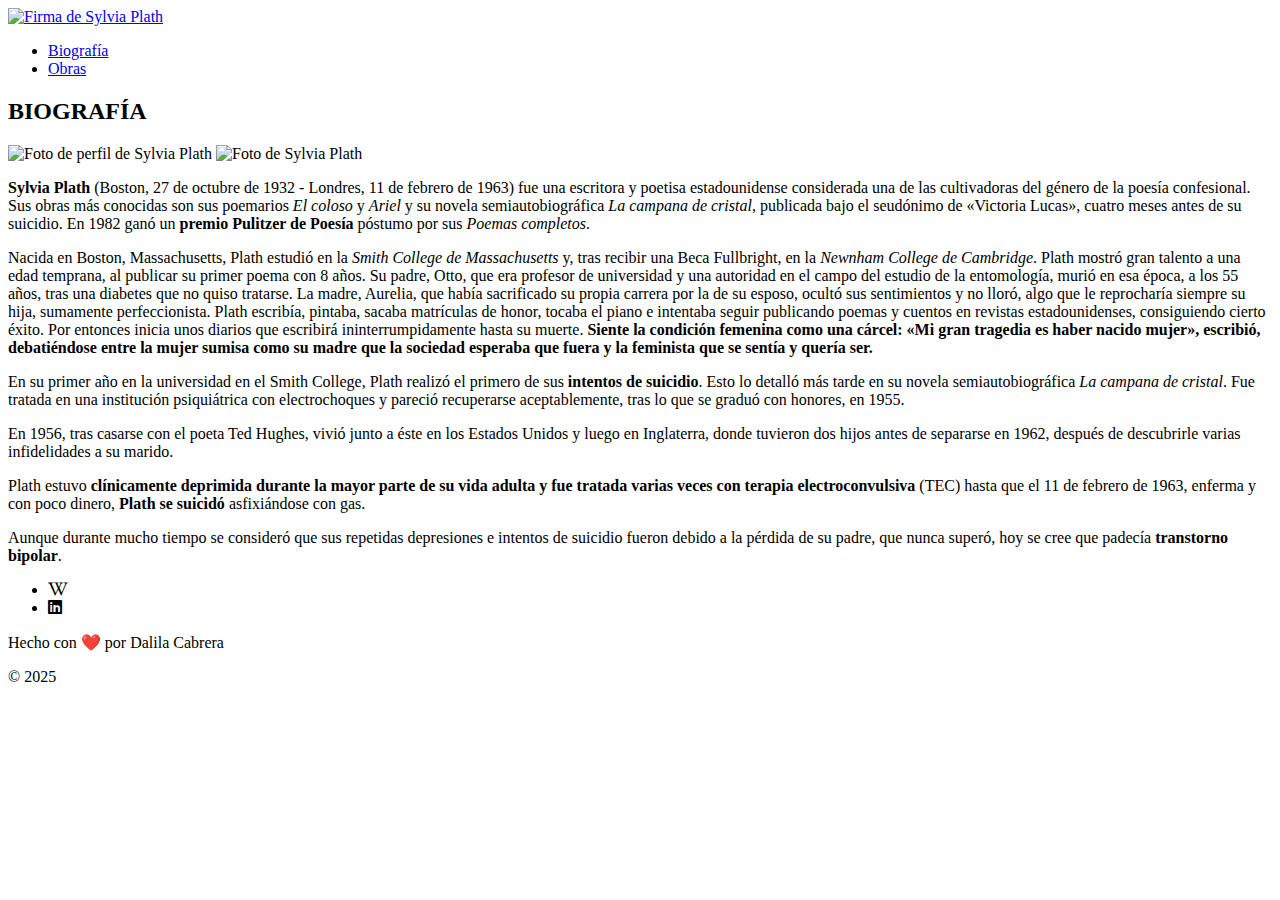
==== biografia.html @ 27d596f9 "html hecho más o menos" ====
<!DOCTYPE html>
<html lang="es">

<head>
    <meta charset="UTF-8">
    <meta name="viewport" content="width=device-width, initial-scale=1.0">
    <meta name="description"
        content="Portfolio y muestra del trabajo de la escritora y poeta estadounidense pionera en feminismo y salud mental, Sylvia Plath">
    <title>Sylvia Plath Portfolio</title>
    <link rel="stylesheet" href="styles.css">
    <link rel="stylesheet" href="https://cdnjs.cloudflare.com/ajax/libs/font-awesome/6.7.2/css/all.min.css"
        integrity="sha512-Evv84Mr4kqVGRNSgIGL/F/aIDqQb7xQ2vcrdIwxfjThSH8CSR7PBEakCr51Ck+w+/U6swU2Im1vVX0SVk9ABhg=="
        crossorigin="anonymous" referrerpolicy="no-referrer" />
    <link rel="icon" href="favicon.ico" type="image/x-icon"> <!--Añadir imagen de icono-->
</head>

<body>
    <header>
        <nav>
            <a href="index.html"> <img
                    src="https://upload.wikimedia.org/wikipedia/commons/thumb/a/ae/Sylvia_Plath_signature_%28Mademoiselle_1953%29.svg/175px-Sylvia_Plath_signature_%28Mademoiselle_1953%29.svg.png"
                    alt="Firma de Sylvia Plath" /></a>
            <ul id="nav-links">
                <li class="nav-link"><a href="biografia.html">Biografía</a></li>
                <li class="nav-link"><a href="obras.html">Obras</a></li>
            </ul>
        </nav>
    </header>
    <main>
        <section id="biografia">
            <h2>BIOGRAFÍA</h2>
            <img src="https://tse4.mm.bing.net/th?id=OIP.HS1hg8wdQtMNdMarZSqQKwHaL3&pid=Api"
                alt="Foto de perfil de Sylvia Plath" />
            <img src="https://tse4.mm.bing.net/th?id=OIP.hftOoNaIKgZHKU1VGIEerwHaLH&pid=Api"
                alt="Foto de Sylvia Plath" />
            <article class="bio-wiki">
                <p><strong>Sylvia Plath</strong> (Boston, 27 de octubre de 1932 - Londres, 11 de febrero de 1963) fue
                    una escritora y poetisa estadounidense considerada una de las cultivadoras del género de la poesía
                    confesional.
                    Sus obras más conocidas son sus poemarios <em>El coloso</em> y <em>Ariel</em> y su novela
                    semiautobiográfica <em>La campana de cristal</em>, publicada bajo el seudónimo de «Victoria Lucas»,
                    cuatro meses antes de su suicidio. En 1982 ganó un <strong>premio Pulitzer de Poesía</strong>
                    póstumo por sus <em>Poemas completos</em>.</p>
                <p>Nacida en Boston, Massachusetts, Plath estudió en la <em>Smith College de Massachusetts</em> y, tras
                    recibir una Beca Fullbright, en la <em>Newnham College de Cambridge</em>. Plath mostró gran talento
                    a una edad temprana, al publicar su primer poema con 8 años.
                    Su padre, Otto, que era profesor de universidad y una autoridad en el campo del estudio de la
                    entomología, murió en esa época, a los 55 años, tras una diabetes que no quiso tratarse. La madre,
                    Aurelia, que había sacrificado su propia carrera por la de su esposo, ocultó sus sentimientos y no
                    lloró,
                    algo que le reprocharía siempre su hija, sumamente perfeccionista. Plath escribía, pintaba, sacaba
                    matrículas de honor, tocaba el piano e intentaba seguir publicando poemas y cuentos en revistas
                    estadounidenses, consiguiendo cierto éxito.
                    Por entonces inicia unos diarios que escribirá ininterrumpidamente hasta su muerte. <strong>Siente
                        la condición femenina como una cárcel: «Mi gran tragedia es haber nacido mujer», escribió,
                        debatiéndose entre la mujer sumisa como su madre que la sociedad esperaba que fuera y la
                        feminista que se sentía y quería ser.</strong></p>
                <p>En su primer año en la universidad en el Smith College, Plath realizó el primero de sus
                    <strong>intentos de suicidio</strong>. Esto lo detalló más tarde en su novela semiautobiográfica
                    <em>La campana de cristal</em>.
                    Fue tratada en una institución psiquiátrica con electrochoques y pareció recuperarse aceptablemente,
                    tras lo que se graduó con honores, en 1955.
                </p>
                <p>En 1956, tras casarse con el poeta Ted Hughes, vivió junto a éste en los Estados Unidos y luego en
                    Inglaterra, donde tuvieron dos hijos antes de separarse en 1962, después de descubrirle varias
                    infidelidades a su marido.</p>
                <p>Plath estuvo <strong>clínicamente deprimida durante la mayor parte de su vida adulta y fue tratada
                        varias veces con terapia electroconvulsiva</strong> (TEC) hasta que el 11 de febrero de 1963,
                    enferma y con poco dinero, <strong>Plath se suicidó</strong> asfixiándose con gas.</p>
                <p>Aunque durante mucho tiempo se consideró que sus repetidas depresiones e intentos de suicidio fueron
                    debido a la pérdida de su padre, que nunca superó, hoy se cree que padecía <strong>transtorno
                        bipolar</strong>.</p>
            </article>
        </section>
    </main>

    <footer>
        <ul class="contact-list">
            <li class="contact-link">
                <a href="https://es.wikipedia.org/wiki/Sylvia_Plath">
                    <i class="fa-brands fa-wikipedia-w" style="color: #000000;"></i>
                </a>
            </li>
            <li class="contact-link">
                <a href="https://www.linkedin.com/in/dalila-cabrera-rios/">
                    <i class="fa-brands fa-linkedin" style="color: #000000;"></i>
                </a>
            </li>
        </ul>
        <p class="footer-text">Hecho con ❤️ por Dalila Cabrera</p>
        <p>© 2025</p>
    </footer>
</body>

</html>
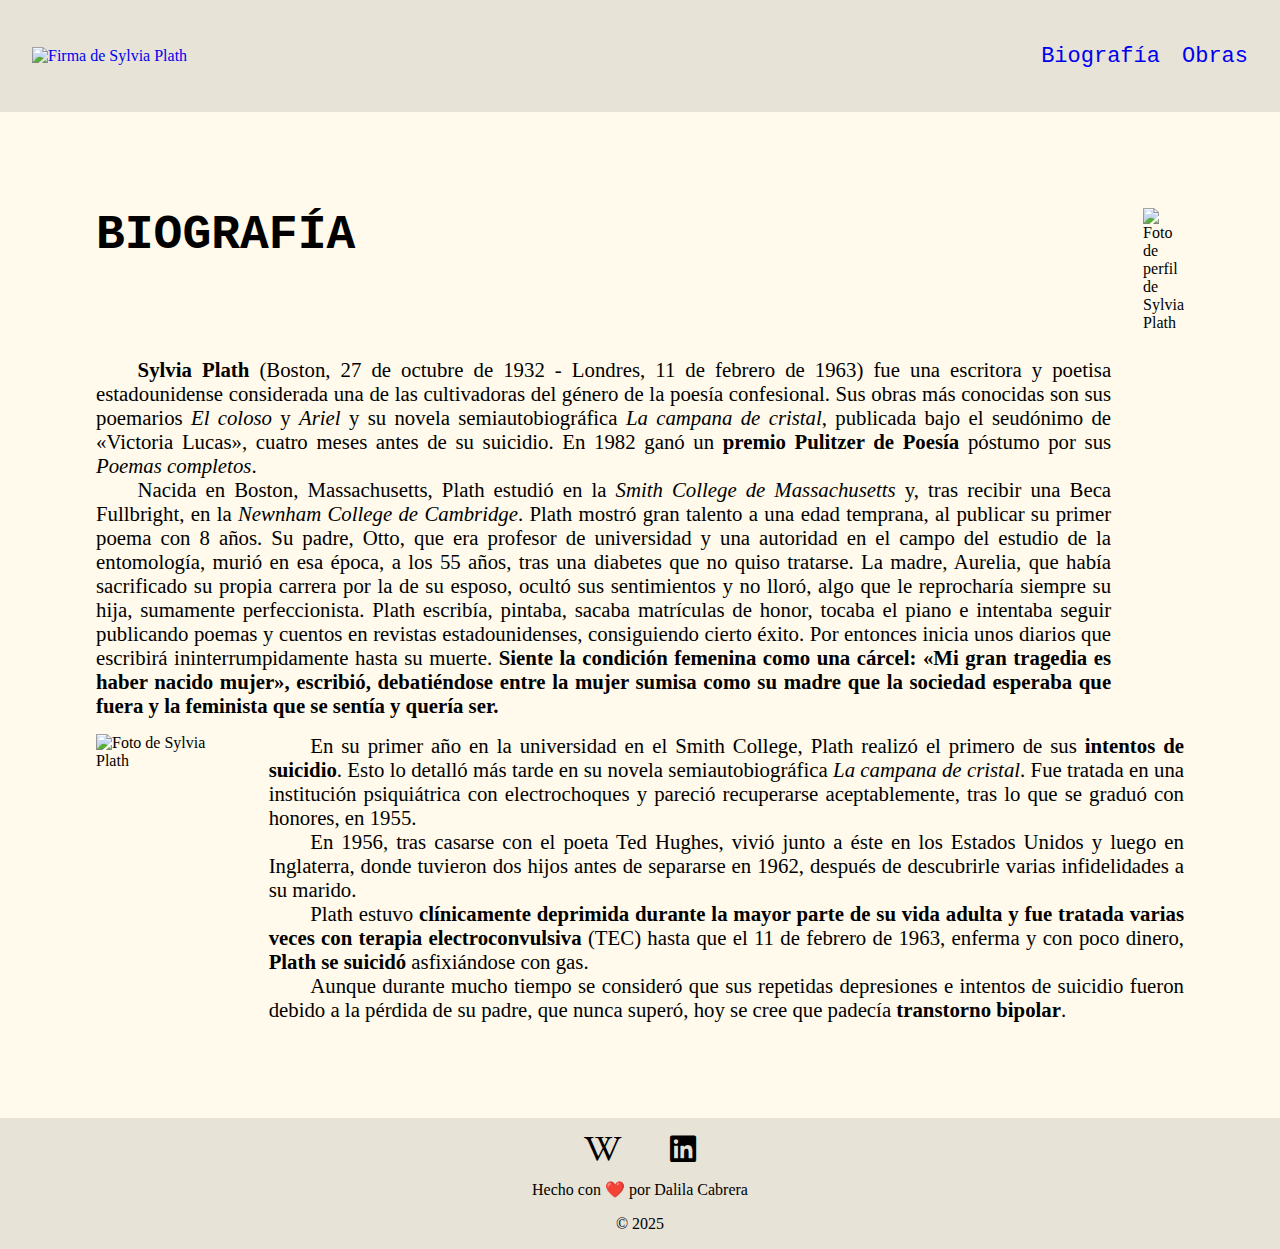
==== commit 0a5fc12c: "css hecho con ayuda de anais que es la mejor" ====
--- a/biografia.html
+++ b/biografia.html
@@ -11,7 +11,9 @@
     <link rel="stylesheet" href="https://cdnjs.cloudflare.com/ajax/libs/font-awesome/6.7.2/css/all.min.css"
         integrity="sha512-Evv84Mr4kqVGRNSgIGL/F/aIDqQb7xQ2vcrdIwxfjThSH8CSR7PBEakCr51Ck+w+/U6swU2Im1vVX0SVk9ABhg=="
         crossorigin="anonymous" referrerpolicy="no-referrer" />
-    <link rel="icon" href="favicon.ico" type="image/x-icon"> <!--Añadir imagen de icono-->
+    <link rel="icon"
+        href="https://us.123rf.com/450wm/rawpixel/rawpixel1709/rawpixel170903175/86964240-vector-de-icono-de-m%C3%A1quina-de-escribir.jpg"
+        type="image/x-icon">
 </head>
 
 <body>
@@ -28,48 +30,69 @@
     </header>
     <main>
         <section id="biografia">
-            <h2>BIOGRAFÍA</h2>
-            <img src="https://tse4.mm.bing.net/th?id=OIP.HS1hg8wdQtMNdMarZSqQKwHaL3&pid=Api"
-                alt="Foto de perfil de Sylvia Plath" />
-            <img src="https://tse4.mm.bing.net/th?id=OIP.hftOoNaIKgZHKU1VGIEerwHaLH&pid=Api"
-                alt="Foto de Sylvia Plath" />
-            <article class="bio-wiki">
-                <p><strong>Sylvia Plath</strong> (Boston, 27 de octubre de 1932 - Londres, 11 de febrero de 1963) fue
-                    una escritora y poetisa estadounidense considerada una de las cultivadoras del género de la poesía
-                    confesional.
-                    Sus obras más conocidas son sus poemarios <em>El coloso</em> y <em>Ariel</em> y su novela
-                    semiautobiográfica <em>La campana de cristal</em>, publicada bajo el seudónimo de «Victoria Lucas»,
-                    cuatro meses antes de su suicidio. En 1982 ganó un <strong>premio Pulitzer de Poesía</strong>
-                    póstumo por sus <em>Poemas completos</em>.</p>
-                <p>Nacida en Boston, Massachusetts, Plath estudió en la <em>Smith College de Massachusetts</em> y, tras
-                    recibir una Beca Fullbright, en la <em>Newnham College de Cambridge</em>. Plath mostró gran talento
-                    a una edad temprana, al publicar su primer poema con 8 años.
-                    Su padre, Otto, que era profesor de universidad y una autoridad en el campo del estudio de la
-                    entomología, murió en esa época, a los 55 años, tras una diabetes que no quiso tratarse. La madre,
-                    Aurelia, que había sacrificado su propia carrera por la de su esposo, ocultó sus sentimientos y no
-                    lloró,
-                    algo que le reprocharía siempre su hija, sumamente perfeccionista. Plath escribía, pintaba, sacaba
-                    matrículas de honor, tocaba el piano e intentaba seguir publicando poemas y cuentos en revistas
-                    estadounidenses, consiguiendo cierto éxito.
-                    Por entonces inicia unos diarios que escribirá ininterrumpidamente hasta su muerte. <strong>Siente
-                        la condición femenina como una cárcel: «Mi gran tragedia es haber nacido mujer», escribió,
-                        debatiéndose entre la mujer sumisa como su madre que la sociedad esperaba que fuera y la
-                        feminista que se sentía y quería ser.</strong></p>
-                <p>En su primer año en la universidad en el Smith College, Plath realizó el primero de sus
-                    <strong>intentos de suicidio</strong>. Esto lo detalló más tarde en su novela semiautobiográfica
-                    <em>La campana de cristal</em>.
-                    Fue tratada en una institución psiquiátrica con electrochoques y pareció recuperarse aceptablemente,
-                    tras lo que se graduó con honores, en 1955.
-                </p>
-                <p>En 1956, tras casarse con el poeta Ted Hughes, vivió junto a éste en los Estados Unidos y luego en
-                    Inglaterra, donde tuvieron dos hijos antes de separarse en 1962, después de descubrirle varias
-                    infidelidades a su marido.</p>
-                <p>Plath estuvo <strong>clínicamente deprimida durante la mayor parte de su vida adulta y fue tratada
-                        varias veces con terapia electroconvulsiva</strong> (TEC) hasta que el 11 de febrero de 1963,
-                    enferma y con poco dinero, <strong>Plath se suicidó</strong> asfixiándose con gas.</p>
-                <p>Aunque durante mucho tiempo se consideró que sus repetidas depresiones e intentos de suicidio fueron
-                    debido a la pérdida de su padre, que nunca superó, hoy se cree que padecía <strong>transtorno
-                        bipolar</strong>.</p>
+            <article class="parte1 biotodo">
+                <div class="parte1-texto">
+                    <h2>BIOGRAFÍA</h2>
+                    <p><strong>Sylvia Plath</strong> (Boston, 27 de octubre de 1932 - Londres, 11 de febrero de 1963)
+                        fue
+                        una escritora y poetisa estadounidense considerada una de las cultivadoras del género de la
+                        poesía
+                        confesional.
+                        Sus obras más conocidas son sus poemarios <em>El coloso</em> y <em>Ariel</em> y su novela
+                        semiautobiográfica <em>La campana de cristal</em>, publicada bajo el seudónimo de «Victoria
+                        Lucas»,
+                        cuatro meses antes de su suicidio. En 1982 ganó un <strong>premio Pulitzer de Poesía</strong>
+                        póstumo por sus <em>Poemas completos</em>.</p>
+                    <p>Nacida en Boston, Massachusetts, Plath estudió en la <em>Smith College de Massachusetts</em> y,
+                        tras
+                        recibir una Beca Fullbright, en la <em>Newnham College de Cambridge</em>. Plath mostró gran
+                        talento
+                        a una edad temprana, al publicar su primer poema con 8 años.
+                        Su padre, Otto, que era profesor de universidad y una autoridad en el campo del estudio de la
+                        entomología, murió en esa época, a los 55 años, tras una diabetes que no quiso tratarse. La
+                        madre,
+                        Aurelia, que había sacrificado su propia carrera por la de su esposo, ocultó sus sentimientos y
+                        no
+                        lloró,
+                        algo que le reprocharía siempre su hija, sumamente perfeccionista. Plath escribía, pintaba,
+                        sacaba
+                        matrículas de honor, tocaba el piano e intentaba seguir publicando poemas y cuentos en revistas
+                        estadounidenses, consiguiendo cierto éxito.
+                        Por entonces inicia unos diarios que escribirá ininterrumpidamente hasta su muerte.
+                        <strong>Siente
+                            la condición femenina como una cárcel: «Mi gran tragedia es haber nacido mujer», escribió,
+                            debatiéndose entre la mujer sumisa como su madre que la sociedad esperaba que fuera y la
+                            feminista que se sentía y quería ser.</strong>
+                    </p>
+                </div>
+                <img src="https://tse4.mm.bing.net/th?id=OIP.HS1hg8wdQtMNdMarZSqQKwHaL3&pid=Api"
+                    alt="Foto de perfil de Sylvia Plath" class="foto1" />
+            </article>
+            <article class="parte2 biotodo">
+                <img src="https://www.thoughtco.com/thmb/5AxBdqKjzYx6NbhGGMuhr7E1SLk=/768x0/filters:no_upscale():max_bytes(150000):strip_icc()/GettyImages-515404262-e1ea1b657eda47b7aac6edf7f2dc8917.jpg"
+                    alt="Foto de Sylvia Plath" class="foto2" />
+                <div class="parte2-texto">
+                    <p>En su primer año en la universidad en el Smith College, Plath realizó el primero de sus
+                        <strong>intentos de suicidio</strong>. Esto lo detalló más tarde en su novela semiautobiográfica
+                        <em>La campana de cristal</em>.
+                        Fue tratada en una institución psiquiátrica con electrochoques y pareció recuperarse
+                        aceptablemente,
+                        tras lo que se graduó con honores, en 1955.
+                    </p>
+                    <p>En 1956, tras casarse con el poeta Ted Hughes, vivió junto a éste en los Estados Unidos y luego
+                        en
+                        Inglaterra, donde tuvieron dos hijos antes de separarse en 1962, después de descubrirle varias
+                        infidelidades a su marido.</p>
+                    <p>Plath estuvo <strong>clínicamente deprimida durante la mayor parte de su vida adulta y fue
+                            tratada
+                            varias veces con terapia electroconvulsiva</strong> (TEC) hasta que el 11 de febrero de
+                        1963,
+                        enferma y con poco dinero, <strong>Plath se suicidó</strong> asfixiándose con gas.</p>
+                    <p>Aunque durante mucho tiempo se consideró que sus repetidas depresiones e intentos de suicidio
+                        fueron
+                        debido a la pérdida de su padre, que nunca superó, hoy se cree que padecía <strong>transtorno
+                            bipolar</strong>.</p>
+                </div>
             </article>
         </section>
     </main>
--- a/styles.css
+++ b/styles.css
@@ -0,0 +1,148 @@
+/*GENÉRICO*/
+
+* {
+    box-sizing: border-box;
+    margin: 0;
+}
+
+html, body {
+    min-height: 100vh;
+}
+
+a {
+    text-decoration: none;
+}
+
+p { 
+    font-size: 16px;
+}
+
+:root {
+    --accent-color: red;
+    --background-color: #fffaeb;
+    --background-secondary-color: #e7e3d7;
+}
+
+main {
+    background-color: var(--background-color);
+}
+
+header nav {
+    background-color: var(--background-secondary-color);
+    height: 7rem;
+    padding: 2rem;
+    width: 100%;
+    display: flex;
+    flex-flow: row;
+    justify-content: space-between;
+    align-items: center;
+}
+
+#nav-links {
+    font-size: 22px;
+    list-style-type: none;
+    font-family: 'Courier New', Courier, monospace;
+    display: flex;
+    flex-flow: row;
+    gap: 1em;
+}
+
+
+footer {
+    background-color: var(--background-secondary-color);
+    width: 100%;
+    height: fit-content;
+    padding: 1em;
+    display: flex;
+    flex-flow: column;
+    align-items: center;
+    justify-content: center;
+    gap: 1em;
+    bottom: 0;
+}
+
+.contact-list {
+    list-style-type: none;
+    display: flex;
+    flex-flow: row;
+    gap: 3em;
+    padding: 0;
+}
+
+.contact-link i {
+    font-size: 30px;
+}
+
+
+/*INDEX*/
+
+#sylvia-info {
+    display: flex;
+    flex-flow: row wrap;
+    justify-content: center;
+    align-items: center;
+    gap: 3em;
+    padding: 3em 10%;
+    min-width: 500px;
+    max-width: 1920px;
+}
+
+#quote {
+    width: 50%;
+    display: flex;
+    flex-flow: column;
+    gap: 1em;
+}
+
+blockquote {
+    font-size: 1.5rem;
+    font-family: Cambria, Cochin, Georgia, Times, 'Times New Roman', serif;
+    font-style: italic;
+}
+
+#quote p {
+    font-size: 1rem;
+    font-family: Cambria, Cochin, Georgia, Times, 'Times New Roman', serif;
+    text-align: right;
+}
+
+/*BIOGRAFÍA*/
+
+h2 {
+    font-size: 3rem;
+    font-family: 'Courier New', Courier, monospace;
+    margin-bottom: 2em;
+}
+
+#biografia {
+    display: flex;
+    flex-flow: column;
+    padding: 6em;
+    gap: 1em;
+}
+
+#biografia p {
+    font-family: Cambria, Cochin, Georgia, Times, 'Times New Roman', serif;
+    font-size: 1.3rem;
+    text-indent: 2em;
+    text-align: justify;
+}
+
+.biotodo {
+    display: flex;
+    flex-flow: row;
+    gap: 2em;
+}
+
+.foto1 {
+    object-fit: cover;
+    width: 25%;    
+}
+
+.foto2 {
+    object-fit: cover;
+    width: 40%;
+}
+
+/*OBRAS*/
+
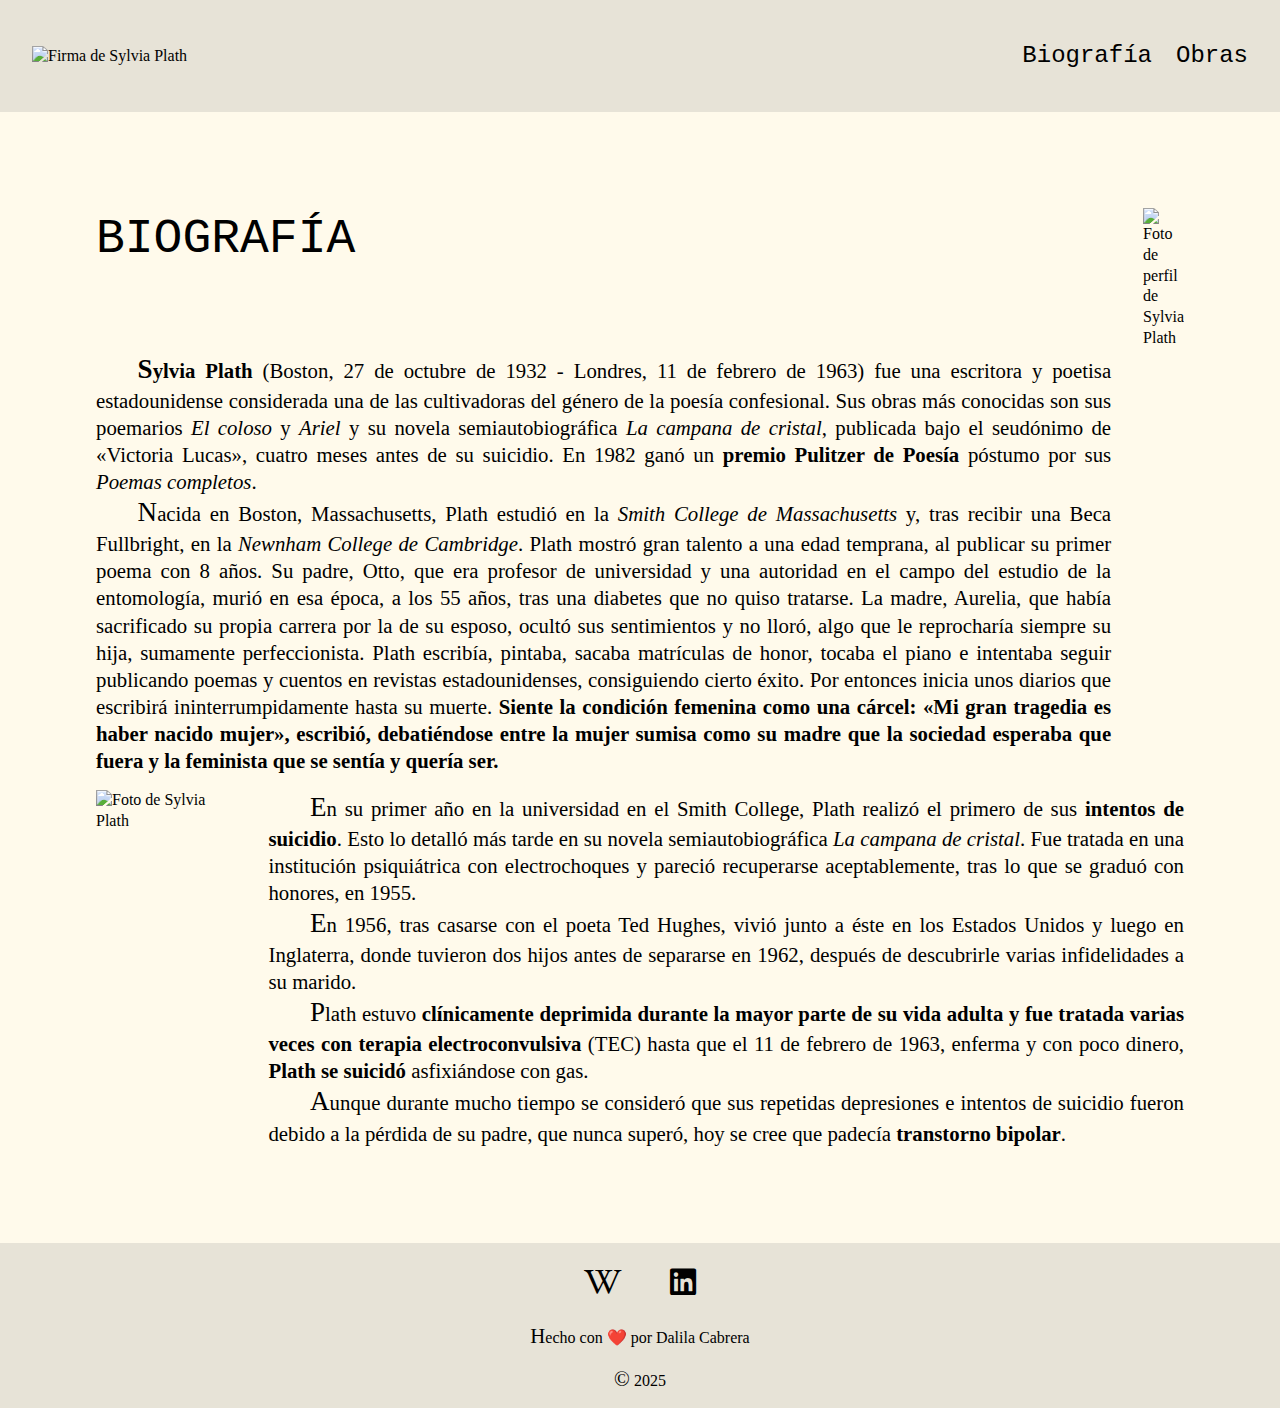
==== commit 6542bd06: "css solucionado con mobile query más o menos" ====
--- a/biografia.html
+++ b/biografia.html
@@ -6,7 +6,7 @@
     <meta name="viewport" content="width=device-width, initial-scale=1.0">
     <meta name="description"
         content="Portfolio y muestra del trabajo de la escritora y poeta estadounidense pionera en feminismo y salud mental, Sylvia Plath">
-    <title>Sylvia Plath Portfolio</title>
+    <title>Sylvia Plath | Biografía</title>
     <link rel="stylesheet" href="styles.css">
     <link rel="stylesheet" href="https://cdnjs.cloudflare.com/ajax/libs/font-awesome/6.7.2/css/all.min.css"
         integrity="sha512-Evv84Mr4kqVGRNSgIGL/F/aIDqQb7xQ2vcrdIwxfjThSH8CSR7PBEakCr51Ck+w+/U6swU2Im1vVX0SVk9ABhg=="
@@ -30,9 +30,9 @@
     </header>
     <main>
         <section id="biografia">
-            <article class="parte1 biotodo">
-                <div class="parte1-texto">
-                    <h2>BIOGRAFÍA</h2>
+            <article class="bio__parte1 bio__2partes">
+                <div class="bio__parte1-texto">
+                    <h1>BIOGRAFÍA</h1>
                     <p><strong>Sylvia Plath</strong> (Boston, 27 de octubre de 1932 - Londres, 11 de febrero de 1963)
                         fue
                         una escritora y poetisa estadounidense considerada una de las cultivadoras del género de la
@@ -68,7 +68,7 @@
                 <img src="https://tse4.mm.bing.net/th?id=OIP.HS1hg8wdQtMNdMarZSqQKwHaL3&pid=Api"
                     alt="Foto de perfil de Sylvia Plath" class="foto1" />
             </article>
-            <article class="parte2 biotodo">
+            <article class="parte2 bio__2partes">
                 <img src="https://www.thoughtco.com/thmb/5AxBdqKjzYx6NbhGGMuhr7E1SLk=/768x0/filters:no_upscale():max_bytes(150000):strip_icc()/GettyImages-515404262-e1ea1b657eda47b7aac6edf7f2dc8917.jpg"
                     alt="Foto de Sylvia Plath" class="foto2" />
                 <div class="parte2-texto">
--- a/styles.css
+++ b/styles.css
@@ -1,11 +1,149 @@
-/*GENÉRICO*/
+/* ==========================================================================
+    RESET
+   ========================================================================== */
 
 * {
     box-sizing: border-box;
     margin: 0;
 }
 
-html, body {
+html,
+body,
+div,
+span,
+applet,
+object,
+iframe,
+h1,
+h2,
+h3,
+h4,
+h5,
+h6,
+p,
+blockquote,
+pre,
+a,
+abbr,
+acronym,
+address,
+big,
+cite,
+code,
+del,
+dfn,
+img,
+ins,
+kbd,
+q,
+s,
+samp,
+small,
+strike,
+sub,
+sup,
+tt,
+var,
+b,
+u,
+i,
+center,
+dl,
+dt,
+dd,
+ol,
+ul,
+li,
+fieldset,
+form,
+label,
+legend,
+table,
+caption,
+tbody,
+tfoot,
+thead,
+tr,
+th,
+td,
+article,
+aside,
+canvas,
+details,
+embed,
+figure,
+figcaption,
+footer,
+header,
+hgroup,
+menu,
+nav,
+output,
+ruby,
+section,
+summary,
+time,
+mark,
+audio,
+video {
+    margin: 0;
+    padding: 0;
+    border: 0;
+    font-size: 100%;
+    font: inherit;
+    vertical-align: baseline;
+}
+
+article,
+aside,
+details,
+figcaption,
+figure,
+footer,
+header,
+hgroup,
+menu,
+nav,
+section {
+    display: block;
+}
+
+body {
+    line-height: 1;
+    font-family: Cambria, Cochin, Georgia, Times, 'Times New Roman', serif;
+    line-height: 1.3;
+}
+
+blockquote:before,
+blockquote:after,
+q:before,
+q:after {
+    content: '';
+    content: none;
+}
+
+table {
+    border-collapse: collapse;
+    border-spacing: 0;
+}
+
+a {
+    color: inherit;
+    text-decoration: none;
+}
+
+img {
+    width: 100%;
+    display: inline-block;
+}
+
+
+/* ==========================================================================
+    GENÉRICO
+   ========================================================================== */
+
+html,
+body {
     min-height: 100vh;
 }
 
@@ -13,8 +151,13 @@
     text-decoration: none;
 }
 
-p { 
+p {
     font-size: 16px;
+}
+
+p::first-letter {
+    text-transform: capitalize;
+    font-size: 1.3em;
 }
 
 :root {
@@ -39,7 +182,7 @@
 }
 
 #nav-links {
-    font-size: 22px;
+    font-size: 1.5em;
     list-style-type: none;
     font-family: 'Courier New', Courier, monospace;
     display: flex;
@@ -47,18 +190,20 @@
     gap: 1em;
 }
 
+header img {
+    width: 15rem;
+    object-fit: cover;
+}
 
 footer {
     background-color: var(--background-secondary-color);
     width: 100%;
-    height: fit-content;
     padding: 1em;
     display: flex;
     flex-flow: column;
     align-items: center;
     justify-content: center;
     gap: 1em;
-    bottom: 0;
 }
 
 .contact-list {
@@ -66,17 +211,36 @@
     display: flex;
     flex-flow: row;
     gap: 3em;
-    padding: 0;
+    padding: 0.5rem;
 }
 
 .contact-link i {
     font-size: 30px;
 }
 
-
-/*INDEX*/
-
-#sylvia-info {
+h1 {
+    font-size: 3rem;
+    font-family: 'Courier New', Courier, monospace;
+    margin-bottom: 1.7em;
+}
+
+@media (max-width: 768px) {
+    #index {
+        min-width: 400px;
+    }
+    header nav {
+        flex-wrap: wrap;
+        height: 9rem;
+    }
+
+}
+
+
+/* ==========================================================================
+    PÁGINA: INDEX
+   ========================================================================== */
+
+#index {
     display: flex;
     flex-flow: row wrap;
     justify-content: center;
@@ -87,7 +251,7 @@
     max-width: 1920px;
 }
 
-#quote {
+#index__quote {
     width: 50%;
     display: flex;
     flex-flow: column;
@@ -100,19 +264,17 @@
     font-style: italic;
 }
 
-#quote p {
+#index__quote p {
     font-size: 1rem;
     font-family: Cambria, Cochin, Georgia, Times, 'Times New Roman', serif;
     text-align: right;
 }
 
-/*BIOGRAFÍA*/
-
-h2 {
-    font-size: 3rem;
-    font-family: 'Courier New', Courier, monospace;
-    margin-bottom: 2em;
-}
+
+
+/* ==========================================================================
+    PÁGINA: BIOGRAFÍA
+   ========================================================================== */
 
 #biografia {
     display: flex;
@@ -126,9 +288,10 @@
     font-size: 1.3rem;
     text-indent: 2em;
     text-align: justify;
-}
-
-.biotodo {
+
+}
+
+.bio__2partes {
     display: flex;
     flex-flow: row;
     gap: 2em;
@@ -136,7 +299,7 @@
 
 .foto1 {
     object-fit: cover;
-    width: 25%;    
+    width: 25%;
 }
 
 .foto2 {
@@ -144,5 +307,79 @@
     width: 40%;
 }
 
-/*OBRAS*/
-
+@media (max-width: 768px) {
+    .foto1, .foto2 {
+        display: none;
+    }
+    #biografia {
+        display: flex;
+        flex-flow: column;
+        align-items: center;
+        padding: 2em;
+        gap: 0;
+    }
+}
+
+
+/* ==========================================================================
+    PÁGINA: OBRAS
+   ========================================================================== */
+
+   .obras__titulo {
+    padding-top: 2em;
+    padding-right: 3em;
+    text-align: right;
+    }
+
+#obras {
+    display: flex;
+    flex-wrap: wrap;
+    width: 100%;
+    padding: 1rem;
+    gap: 2rem;
+}
+
+.obras__obra {
+    width: 100%;
+    border: 0.1em inset lightgray;
+    border-radius: 5px;
+}
+
+.obras__obra img {
+    width: 100%;
+}
+
+.obras__obra-texto {
+    padding: 1.8rem;
+}
+
+.obras__obra-texto h3 {
+    font-family: 'Courier New', Courier, monospace;
+    font-size: 2.5em;
+    font-weight: bold;
+    margin-bottom: 1em;
+}
+
+.obras__obra-texto li {
+    font-family: Cambria, Cochin, Georgia, Times, 'Times New Roman', serif;
+    font-size: 1.5em;
+}
+
+@media (min-width: 768px) {
+
+    #obras {
+        justify-content: center;
+    }
+    .obras__obra {
+        display:flex;
+        flex-flow: column;
+        align-items: center;
+        width: 30%;
+        margin: 1em;
+        padding: 2em;
+    }
+
+    .obras__obra img {
+        width: 15em;
+    }
+}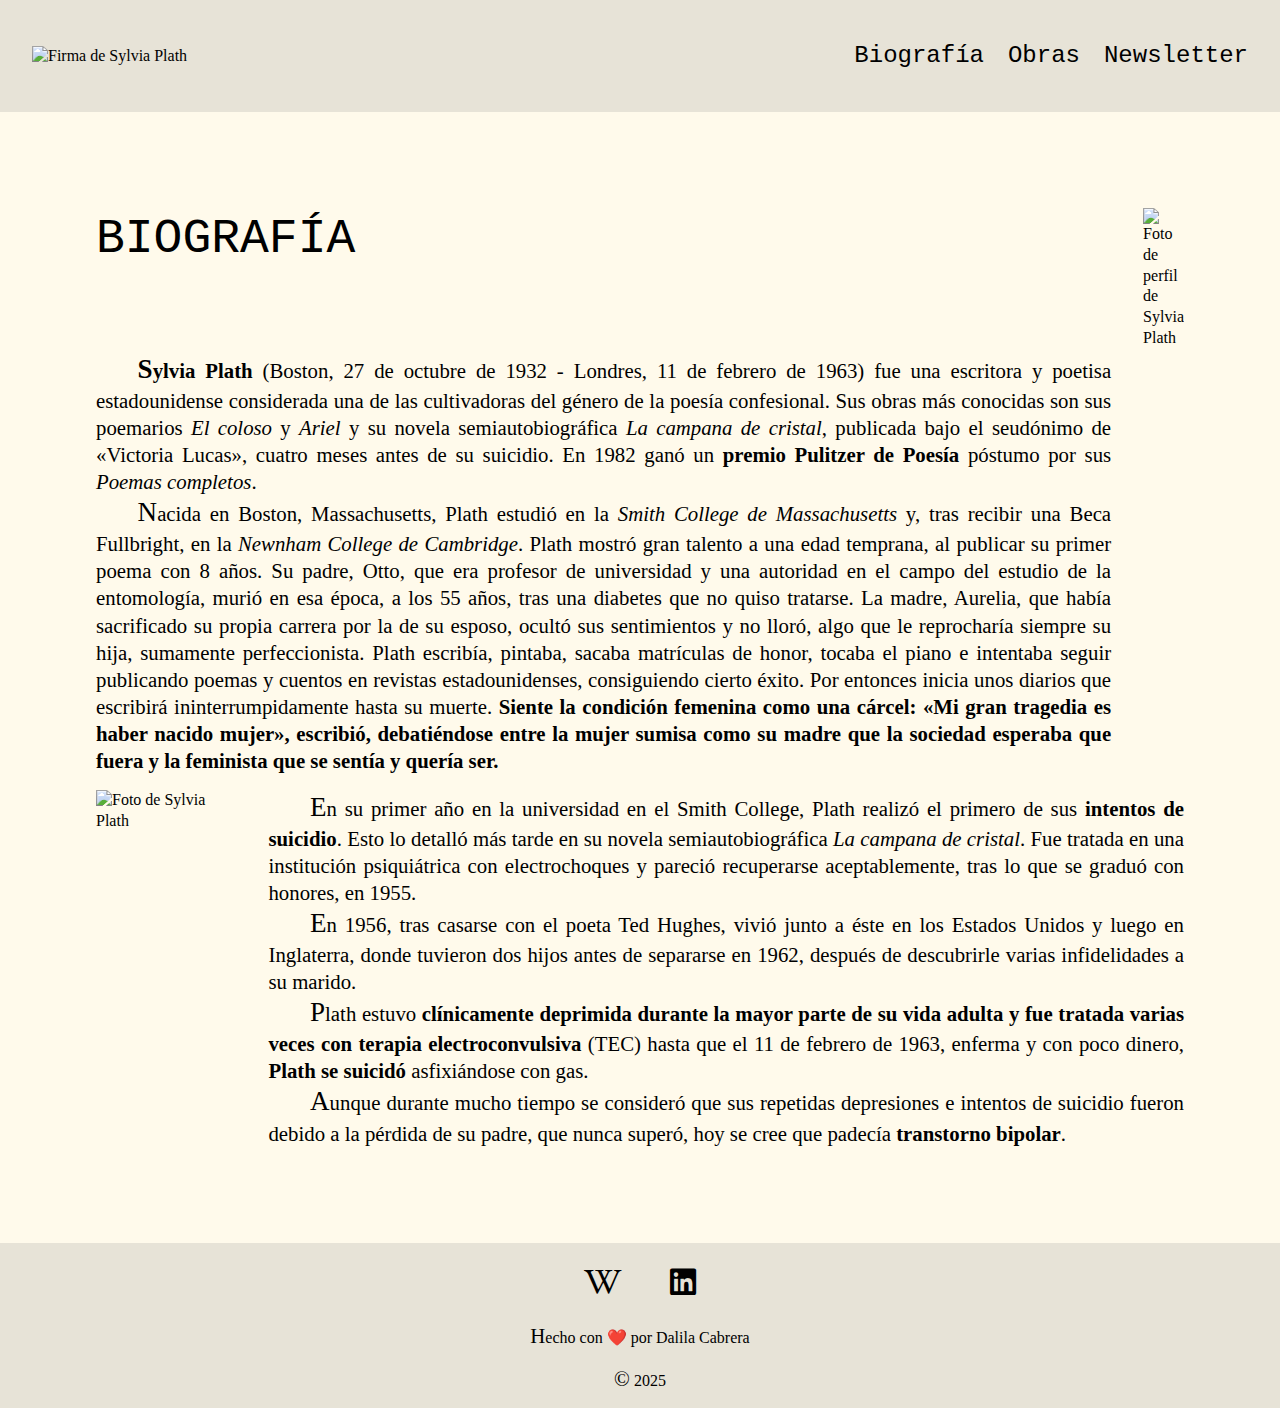
==== commit 32671ae9: "form añadido" ====
--- a/biografia.html
+++ b/biografia.html
@@ -25,6 +25,7 @@
             <ul id="nav-links">
                 <li class="nav-link"><a href="biografia.html">Biografía</a></li>
                 <li class="nav-link"><a href="obras.html">Obras</a></li>
+                <li class="nav-link"><a href="newsletter.html">Newsletter</a></li>
             </ul>
         </nav>
     </header>
--- a/styles.css
+++ b/styles.css
@@ -325,11 +325,11 @@
     PÁGINA: OBRAS
    ========================================================================== */
 
-   .obras__titulo {
+.obras__titulo {
     padding-top: 2em;
     padding-right: 3em;
     text-align: right;
-    }
+}
 
 #obras {
     display: flex;
@@ -382,4 +382,41 @@
     .obras__obra img {
         width: 15em;
     }
-}+}
+
+
+/* ==========================================================================
+    PÁGINA: NEWSLETTER
+   ========================================================================== */
+
+.newsletter__titulo {
+    padding-top: 2em;
+    text-align: center;
+}
+
+#newsletter {
+    display: flex;
+    text-align: center;
+    padding: 0 12em;
+    font-family: Cambria, Cochin, Georgia, Times, 'Times New Roman', serif;
+    font-size: 1.3em;
+}
+
+fieldset {
+    border: 0.1em inset lightgray;
+    border-radius: 5px;
+    margin-bottom: 2em;
+}
+
+legend {
+    font-family: 'Courier New', Courier, monospace;
+    font-size: 2em;
+    margin-left: 1em;
+    margin-bottom: 1em;
+}
+
+#newsletter label, #newsletter input, #newsletter select, #newsletter textarea, button {
+    font-family: Cambria, Cochin, Georgia, Times, 'Times New Roman', serif;
+    font-size: 1.3em;
+}
+
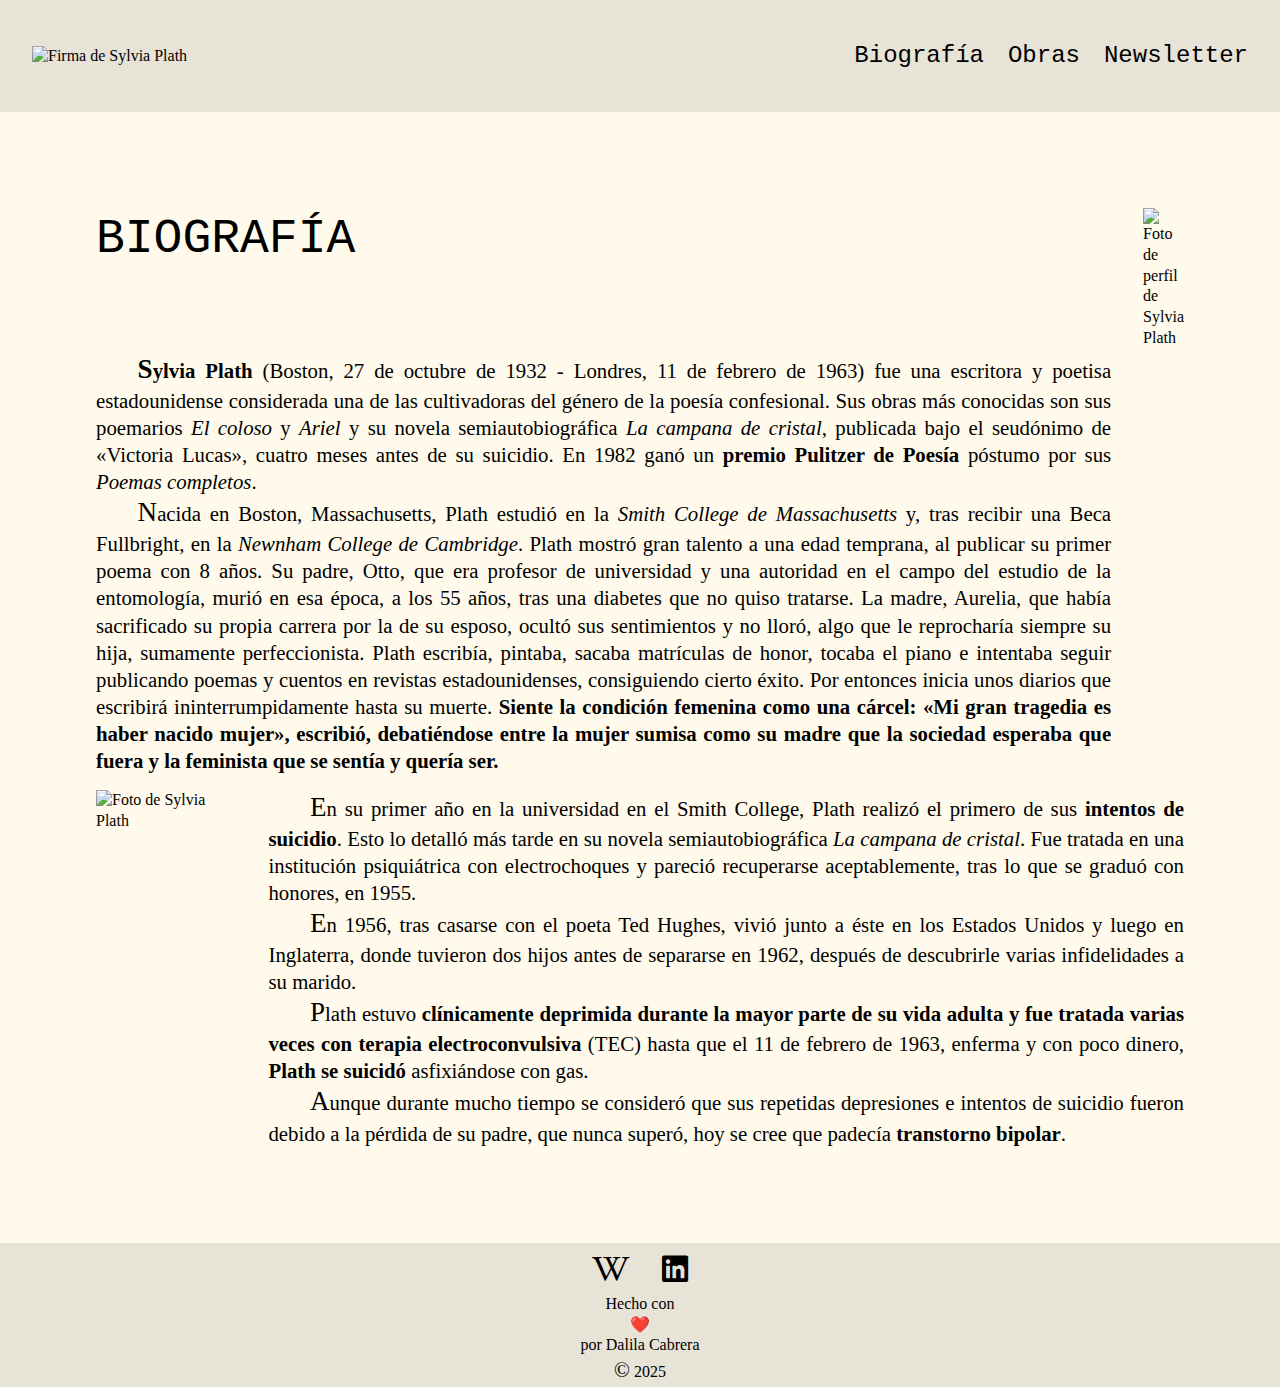
==== commit b7c6d1f5: "corrección de errores y detalles añadidos" ====
--- a/biografia.html
+++ b/biografia.html
@@ -101,17 +101,17 @@
     <footer>
         <ul class="contact-list">
             <li class="contact-link">
-                <a href="https://es.wikipedia.org/wiki/Sylvia_Plath">
+                <a href="https://es.wikipedia.org/wiki/Sylvia_Plath" target="_blank">
                     <i class="fa-brands fa-wikipedia-w" style="color: #000000;"></i>
                 </a>
             </li>
             <li class="contact-link">
-                <a href="https://www.linkedin.com/in/dalila-cabrera-rios/">
+                <a href="https://www.linkedin.com/in/dalila-cabrera-rios/" target="_blank">
                     <i class="fa-brands fa-linkedin" style="color: #000000;"></i>
                 </a>
             </li>
         </ul>
-        <p class="footer-text">Hecho con ❤️ por Dalila Cabrera</p>
+        <p class="footer-text">Hecho con <div id="footer__heart">❤️</div> por Dalila Cabrera</p>
         <p>© 2025</p>
     </footer>
 </body>
--- a/styles.css
+++ b/styles.css
@@ -151,8 +151,17 @@
     text-decoration: none;
 }
 
+a:hover {
+    font-size: 1.2em;
+}
+
+a img:hover {
+    transform: scale(105%);
+}
+
 p {
     font-size: 16px;
+    color: black,
 }
 
 p::first-letter {
@@ -196,21 +205,44 @@
 }
 
 footer {
+    height: 9rem;
     background-color: var(--background-secondary-color);
     width: 100%;
-    padding: 1em;
     display: flex;
     flex-flow: column;
     align-items: center;
     justify-content: center;
-    gap: 1em;
+}
+
+.footer-text {
+    display: flex;
+    flex-flow: row;
+}
+
+i:hover {
+    transform: scale(120%);
+}
+
+@keyframes Corazon {
+    0% {
+        transform: scale(100%);
+    }
+    50% {
+        transform: scale(120%);
+    }
+    100% {
+        transform: scale(100%);
+    }
+}
+#footer__heart {
+    animation: Corazon 2s infinite;
 }
 
 .contact-list {
     list-style-type: none;
     display: flex;
     flex-flow: row;
-    gap: 3em;
+    gap: 2em;
     padding: 0.5rem;
 }
 
@@ -224,15 +256,17 @@
     margin-bottom: 1.7em;
 }
 
-@media (max-width: 768px) {
-    #index {
-        min-width: 400px;
-    }
+
+
+@media (max-width: 768px) { /*Para móvil*/
+
     header nav {
         flex-wrap: wrap;
         height: 9rem;
     }
-
+    #nav-links {
+        font-size: 1em;
+    }
 }
 
 
@@ -242,13 +276,11 @@
 
 #index {
     display: flex;
-    flex-flow: row wrap;
     justify-content: center;
     align-items: center;
     gap: 3em;
     padding: 3em 10%;
-    min-width: 500px;
-    max-width: 1920px;
+    height: calc(100vh - 16rem); /*al 100% restarle la suma de la altura del header y del footer*/
 }
 
 #index__quote {
@@ -268,6 +300,21 @@
     font-size: 1rem;
     font-family: Cambria, Cochin, Georgia, Times, 'Times New Roman', serif;
     text-align: right;
+}
+
+@media (max-width: 768px) { /*Para móvil*/
+    #index {
+        flex-direction: column;
+    }
+
+    #index img {
+        padding-top: 1em;
+    }
+
+    #index__quote {
+        width: 100%;
+        padding-bottom: 1em;
+    }
 }
 
 
@@ -299,7 +346,7 @@
 
 .foto1 {
     object-fit: cover;
-    width: 25%;
+    width: 20%;
 }
 
 .foto2 {
@@ -307,7 +354,7 @@
     width: 40%;
 }
 
-@media (max-width: 768px) {
+@media (max-width: 768px) { /*Para móvil*/
     .foto1, .foto2 {
         display: none;
     }
@@ -365,7 +412,7 @@
     font-size: 1.5em;
 }
 
-@media (min-width: 768px) {
+@media (min-width: 768px) { /*Para ordenador*/
 
     #obras {
         justify-content: center;
@@ -390,33 +437,64 @@
    ========================================================================== */
 
 .newsletter__titulo {
-    padding-top: 2em;
     text-align: center;
-}
-
-#newsletter {
-    display: flex;
-    text-align: center;
-    padding: 0 12em;
-    font-family: Cambria, Cochin, Georgia, Times, 'Times New Roman', serif;
-    font-size: 1.3em;
+    font-size: 2.2em;
+    padding: 1em 0.5em;
+    margin: 0;
 }
 
 fieldset {
     border: 0.1em inset lightgray;
-    border-radius: 5px;
-    margin-bottom: 2em;
+    border-radius: 3px;
+    padding: 1em;
 }
 
 legend {
     font-family: 'Courier New', Courier, monospace;
-    font-size: 2em;
-    margin-left: 1em;
+    font-size: 1.2em;
+}
+
+#newsletter__form--preguntas {
+    display: flex;
+    flex-flow: column;
+}
+
+#newsletter__form--preguntas-bloque2 {
+    padding-top: 2em;
+}
+
+#newsletter input, #newsletter select, #newsletter textarea {
     margin-bottom: 1em;
-}
-
-#newsletter label, #newsletter input, #newsletter select, #newsletter textarea, button {
+    margin-left: 1.5em;
     font-family: Cambria, Cochin, Georgia, Times, 'Times New Roman', serif;
-    font-size: 1.3em;
-}
-
+}
+
+#newsletter__form--buttons {
+    display: flex;
+    justify-content: center;
+    gap: 2em;
+    padding-top: 2em;
+    padding-bottom: 3em;
+}
+
+#newsletter__form--buttons button {
+    font-family: 'Courier New', Courier, monospace;
+    width: 7em;
+    height: 2.2em;
+}
+
+
+@media (min-width: 768px) { /*Para ordenador*/
+
+    .newsletter__titulo {
+        padding-top: 2em;
+}
+    #newsletter {
+        display: flex;
+        justify-content: center;
+    }
+    fieldset {
+        padding-left: 4em;
+        padding-right: 4em;
+    }
+}